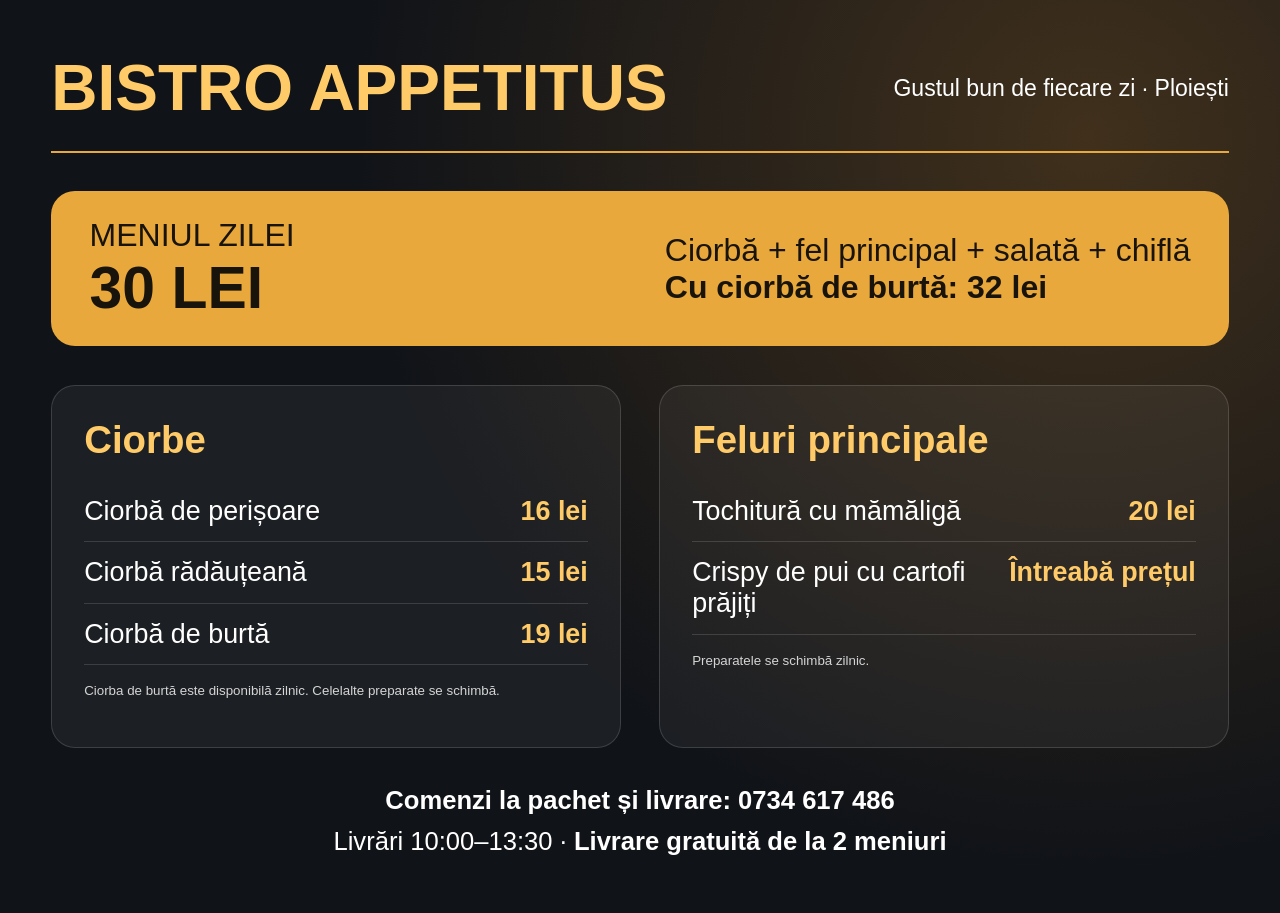
==== index.html @ 0cce07b6 "Add files via upload" ====
<!doctype html><html lang="ro"><head><meta charset="utf-8"><meta name="viewport" content="width=device-width,initial-scale=1"><title>Bistro Appetitus | Meniul zilei</title><style>:root{font-family:Arial,sans-serif;color:#fff;background:#101318}*{box-sizing:border-box}body{margin:0;background:radial-gradient(circle at 85% 15%,#40301c,#101318 55%);min-height:100vh}.wrap{padding:4vw;max-width:1800px;margin:auto}header{display:flex;justify-content:space-between;align-items:center;border-bottom:2px solid #e9a83b;padding-bottom:2vw}h1{font-size:clamp(34px,5vw,90px);margin:0;color:#ffcb69}header p{font-size:clamp(15px,1.8vw,30px)}.grid{display:grid;grid-template-columns:1fr 1fr;gap:3vw;margin-top:3vw}.panel{background:#ffffff0d;border:1px solid #ffffff25;border-radius:24px;padding:2.5vw}.panel h2{font-size:clamp(25px,3vw,54px);margin:0 0 1.5vw;color:#ffcb69}.item{display:flex;justify-content:space-between;gap:20px;border-bottom:1px solid #ffffff24;padding:1.15vw 0;font-size:clamp(18px,2.1vw,38px)}.price{white-space:nowrap;color:#ffcb69;font-weight:700}.hero{display:flex;align-items:center;justify-content:space-between;gap:2vw;background:#e9a83b;color:#19140b;border-radius:24px;padding:2vw 3vw;margin-top:3vw}.hero strong{font-size:clamp(30px,4.6vw,80px)}.hero span{font-size:clamp(19px,2.5vw,44px)}footer{text-align:center;font-size:clamp(17px,2vw,34px);margin-top:2.5vw;line-height:1.6}small{color:#d4d4d4}@media(max-width:700px){.grid{grid-template-columns:1fr}.wrap{padding:22px}.panel{padding:22px}.item{padding:14px 0}.hero{flex-direction:column;align-items:flex-start;padding:22px}header{align-items:flex-start;flex-direction:column}}</style></head><body><div class="wrap"><header><h1>BISTRO APPETITUS</h1><p>Gustul bun de fiecare zi · Ploiești</p></header><section class="hero"><div><span>MENIUL ZILEI</span><br><strong>30 LEI</strong></div><div><span>Ciorbă + fel principal + salată + chiflă</span><br><span><b>Cu ciorbă de burtă: 32 lei</b></span></div></section><main class="grid"><section class="panel"><h2>Ciorbe</h2><div class="item"><span>Ciorbă de perișoare</span><span class="price">16 lei</span></div><div class="item"><span>Ciorbă rădăuțeană</span><span class="price">15 lei</span></div><div class="item"><span>Ciorbă de burtă</span><span class="price">19 lei</span></div><p><small>Ciorba de burtă este disponibilă zilnic. Celelalte preparate se schimbă.</small></p></section><section class="panel"><h2>Feluri principale</h2><div class="item"><span>Tochitură cu mămăligă</span><span class="price">20 lei</span></div><div class="item"><span>Crispy de pui cu cartofi prăjiți</span><span class="price">Întreabă prețul</span></div><p><small>Preparatele se schimbă zilnic.</small></p></section></main><footer><b>Comenzi la pachet și livrare: 0734 617 486</b><br>Livrări 10:00–13:30 · <b>Livrare gratuită de la 2 meniuri</b></footer></div></body></html>
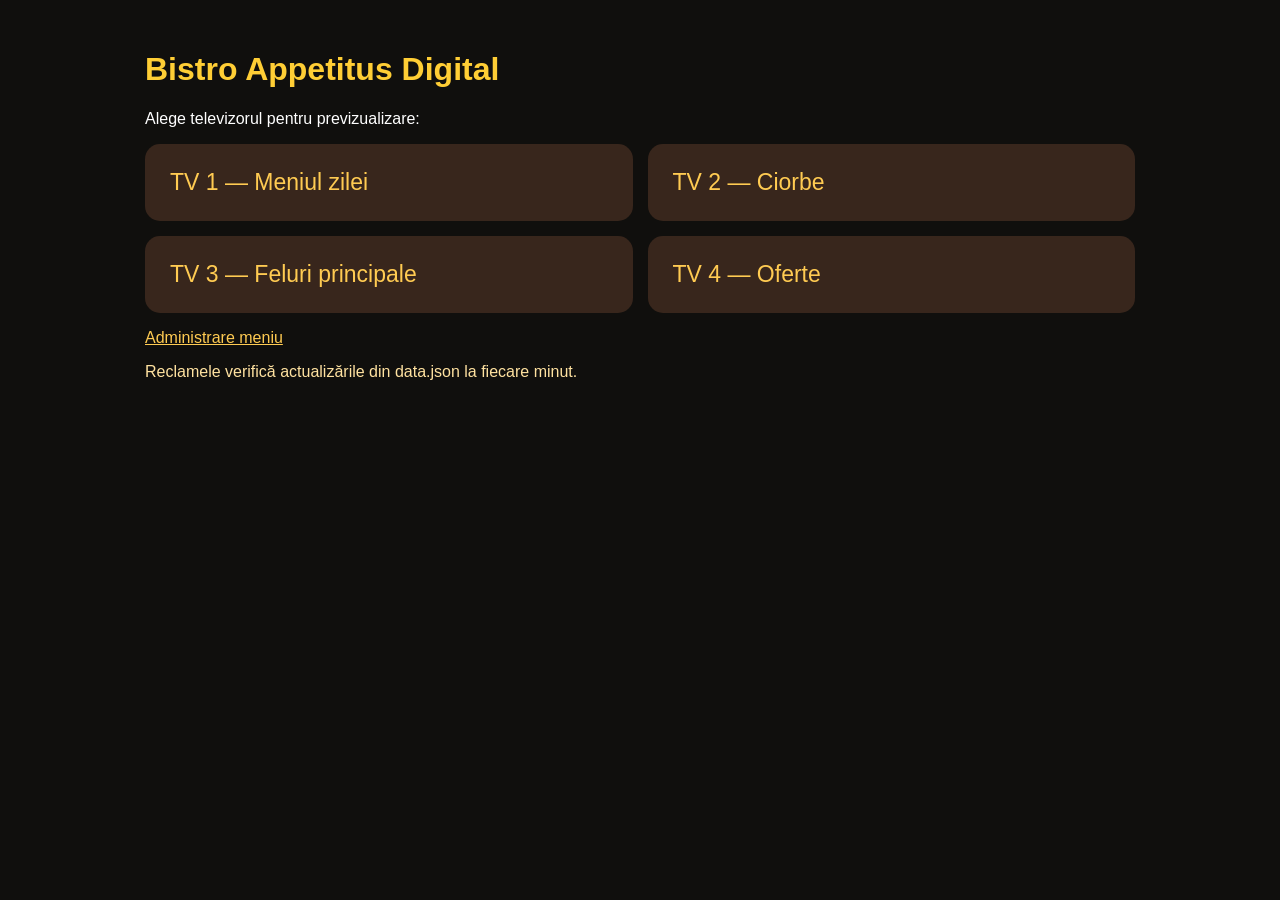
==== commit 47286e62: "Add files via upload" ====
--- a/index.html
+++ b/index.html
@@ -1 +1 @@
-<!doctype html><html lang="ro"><head><meta charset="utf-8"><meta name="viewport" content="width=device-width,initial-scale=1"><title>Bistro Appetitus | Meniul zilei</title><style>:root{font-family:Arial,sans-serif;color:#fff;background:#101318}*{box-sizing:border-box}body{margin:0;background:radial-gradient(circle at 85% 15%,#40301c,#101318 55%);min-height:100vh}.wrap{padding:4vw;max-width:1800px;margin:auto}header{display:flex;justify-content:space-between;align-items:center;border-bottom:2px solid #e9a83b;padding-bottom:2vw}h1{font-size:clamp(34px,5vw,90px);margin:0;color:#ffcb69}header p{font-size:clamp(15px,1.8vw,30px)}.grid{display:grid;grid-template-columns:1fr 1fr;gap:3vw;margin-top:3vw}.panel{background:#ffffff0d;border:1px solid #ffffff25;border-radius:24px;padding:2.5vw}.panel h2{font-size:clamp(25px,3vw,54px);margin:0 0 1.5vw;color:#ffcb69}.item{display:flex;justify-content:space-between;gap:20px;border-bottom:1px solid #ffffff24;padding:1.15vw 0;font-size:clamp(18px,2.1vw,38px)}.price{white-space:nowrap;color:#ffcb69;font-weight:700}.hero{display:flex;align-items:center;justify-content:space-between;gap:2vw;background:#e9a83b;color:#19140b;border-radius:24px;padding:2vw 3vw;margin-top:3vw}.hero strong{font-size:clamp(30px,4.6vw,80px)}.hero span{font-size:clamp(19px,2.5vw,44px)}footer{text-align:center;font-size:clamp(17px,2vw,34px);margin-top:2.5vw;line-height:1.6}small{color:#d4d4d4}@media(max-width:700px){.grid{grid-template-columns:1fr}.wrap{padding:22px}.panel{padding:22px}.item{padding:14px 0}.hero{flex-direction:column;align-items:flex-start;padding:22px}header{align-items:flex-start;flex-direction:column}}</style></head><body><div class="wrap"><header><h1>BISTRO APPETITUS</h1><p>Gustul bun de fiecare zi · Ploiești</p></header><section class="hero"><div><span>MENIUL ZILEI</span><br><strong>30 LEI</strong></div><div><span>Ciorbă + fel principal + salată + chiflă</span><br><span><b>Cu ciorbă de burtă: 32 lei</b></span></div></section><main class="grid"><section class="panel"><h2>Ciorbe</h2><div class="item"><span>Ciorbă de perișoare</span><span class="price">16 lei</span></div><div class="item"><span>Ciorbă rădăuțeană</span><span class="price">15 lei</span></div><div class="item"><span>Ciorbă de burtă</span><span class="price">19 lei</span></div><p><small>Ciorba de burtă este disponibilă zilnic. Celelalte preparate se schimbă.</small></p></section><section class="panel"><h2>Feluri principale</h2><div class="item"><span>Tochitură cu mămăligă</span><span class="price">20 lei</span></div><div class="item"><span>Crispy de pui cu cartofi prăjiți</span><span class="price">Întreabă prețul</span></div><p><small>Preparatele se schimbă zilnic.</small></p></section></main><footer><b>Comenzi la pachet și livrare: 0734 617 486</b><br>Livrări 10:00–13:30 · <b>Livrare gratuită de la 2 meniuri</b></footer></div></body></html>
+<!doctype html><html lang="ro"><head><meta charset="utf-8"><meta name="viewport" content="width=device-width,initial-scale=1"><link rel="stylesheet" href="style.css"><title>Bistro Appetitus Digital</title></head><body><main class="home"><h1>Bistro Appetitus Digital</h1><p>Alege televizorul pentru previzualizare:</p><div class="links"><a href="tv1.html">TV 1 — Meniul zilei</a><a href="tv2.html">TV 2 — Ciorbe</a><a href="tv3.html">TV 3 — Feluri principale</a><a href="tv4.html">TV 4 — Oferte</a></div><p><a href="admin.html">Administrare meniu</a></p><p class="note">Reclamele verifică actualizările din data.json la fiecare minut.</p></main></body></html>
--- a/style.css
+++ b/style.css
@@ -0,0 +1 @@
+*{box-sizing:border-box}body{margin:0;background:#100f0d;color:#fff;font-family:Arial,Helvetica,sans-serif}a{color:#ffcb52}.screen{min-height:100vh;padding:3vw 4vw;background:radial-gradient(ellipse at 50% 20%,#4b2415 0%,#181411 55%,#080808 100%);display:flex;flex-direction:column;justify-content:space-between;border:1.1vw solid #b57a23}.brand{text-align:center;font-size:clamp(25px,4vw,76px);font-weight:900;text-shadow:0 4px 10px #000}.brand em{color:#ffd054}.heading{text-align:center;font-size:clamp(32px,6vw,105px);font-weight:900;font-style:italic;background:linear-gradient(90deg,#700000,#df1616,#790000);border-radius:25px;padding:.6vw 3vw;align-self:center;box-shadow:0 10px 20px #0008}.heading.yellow{background:linear-gradient(90deg,#b47800,#ffd32b,#a86a00);color:#650900}.price{display:inline-block;background:#ffc52b;color:#720900;border-radius:18px;padding:.1em .4em;font-weight:900}.hero{text-align:center;font-size:clamp(25px,4vw,75px);font-weight:700}.bigprice{font-size:clamp(80px,13vw,250px);font-weight:900;color:#ffcf24;text-shadow:6px 8px #790c00}.ribbon{text-align:center;background:#ad1111;border:2px solid #f5b82d;border-radius:80px;padding:1.2vw;font-size:clamp(23px,3.1vw,60px);font-weight:800}.items{width:100%;max-width:1500px;margin:0 auto}.item{display:flex;justify-content:space-between;align-items:center;gap:2vw;border-bottom:2px solid #ffffff36;padding:1.1vw;font-size:clamp(22px,3.5vw,65px);font-weight:750}.item .price{white-space:nowrap}.foot{text-align:center;color:#ffda8a;font-size:clamp(20px,2.5vw,45px)}.offers{display:grid;grid-template-columns:repeat(3,1fr);gap:2vw;text-align:center}.offer{background:#261d17;border:2px solid #b47a25;border-radius:20px;padding:3vw 1vw;font-size:clamp(22px,2.7vw,52px)}.offer strong{color:#ffd126;display:block;margin-bottom:1.4vw}.contact{text-align:center;font-size:clamp(35px,5vw,90px);font-weight:900;color:#ffd22b}.home{padding:30px;max-width:1050px;margin:auto}.home h1{color:#ffce35}.links{display:grid;grid-template-columns:repeat(2,1fr);gap:15px}.links a{display:block;background:#38261c;padding:25px;border-radius:15px;text-decoration:none;font-size:23px}.note{color:#ffe2a0}@media(max-width:700px){.offers,.links{grid-template-columns:1fr}.screen{min-height:100dvh}.item{padding:12px 0}}
